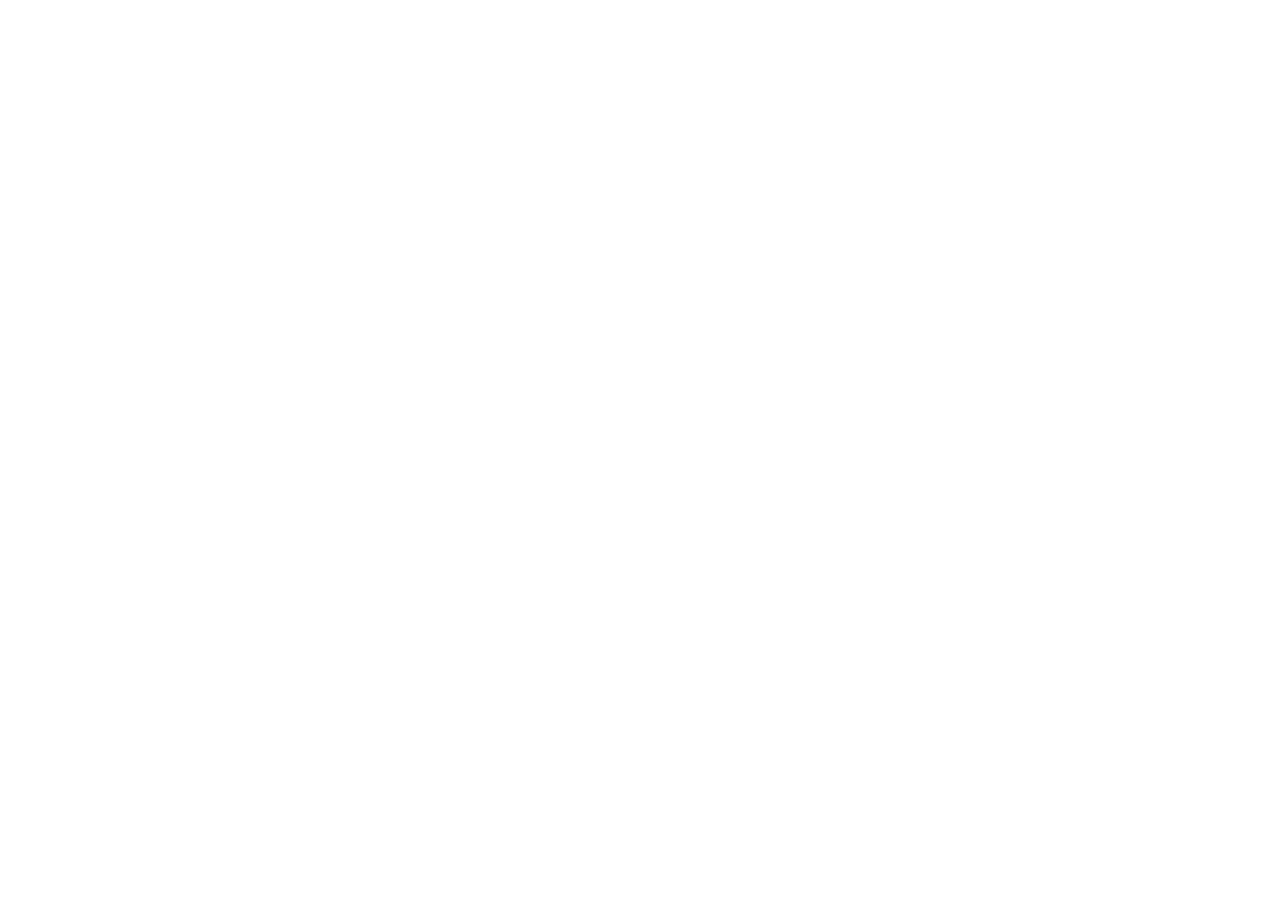
==== Curso Html_Css/Formulario/index.html @ 7849fc89 "foldersupdates" ====
<!DOCTYPE html>
<html lang="en">
<head>
    <meta charset="UTF-8">
    <meta name="viewport" content="width=device-width, initial-scale=1.0">
    <title>Formulario</title>
    <link rel="stylesheet" href="style.css">
</head>
<body>
    
</body>
</html>
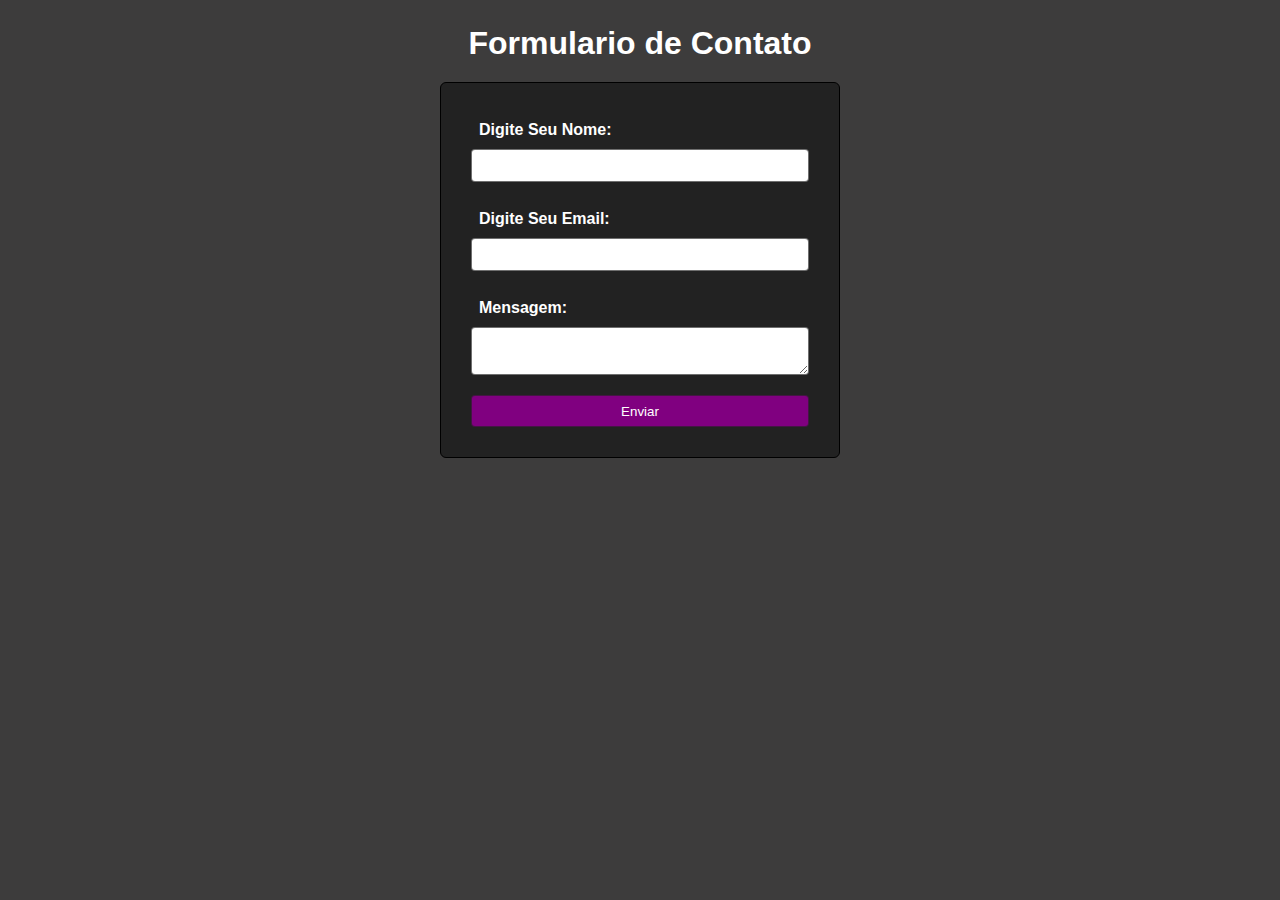
==== commit 68ae9e67: "firstImpressions_Forms" ====
--- a/Curso Html_Css/Formulario/index.html
+++ b/Curso Html_Css/Formulario/index.html
@@ -7,6 +7,66 @@
     <link rel="stylesheet" href="style.css">
 </head>
 <body>
+    <h1>Formulario de Contato</h1>
+
+    <!--Form - Indica que tudo que estiver dentro faz parte do formulário,possui vários atributos, dentre eles os principais são o action e method
     
+    Action - mostra para aonde esses dados do formulario serão processados,´por exemplo,página de obrigado.
+
+    method - mostra o método desse processamento pode ser post por exemplo, estudar mais disso no futuro.
+    
+    tags de formulário:
+
+    input - é uma tag que se alto fecha,pode ser de vários tipos,email,texto,password para senha e etc
+
+    label - serve para dar um nome para as tags,exemplo de tag label "digite seu nome" ou "digite a senha".É uma tag inline, logo para que o conteúdo fique bem distribuído ponha a label e o input desejado dentro de uma div. Para que funcione ele precisa que você coloque um id no seu elemento input e vincule esse id ao label,perceba que ao abrir a tag label ela apresenta o atributo for, ponha nesse for o nome do id posto no input.
+
+    textarea - cria uma área de texto livre,na qual o usuário pode escrever e enviar para o servidor. Útil para um caso em que o site permita o usuário enviar uma mensagem para declarar um feedback por exemplo,amplamente utilizado em formulários de contato.
+
+    obs: o id deve ser posto em todo elemento que quisermos utilizar, o name também no entanto o name a princípio não será estudado, mas cada elemento deve ter o seu id para que depois possamos manipulá-lo.
+
+    botão - existem várias formas de criar, e existem vários tipos de button, segue os exemplos:
+
+
+ <input type="submit" value="Enviar Mensagem"> 
+ <button type="submit">Enviar</button>
+
+   <input type="button" value="teste"> esse é em caso você queira apenas um botão clicável,que não necessáriamente queira enviar algo mas sim abrir algo por exemplo.
+
+    <button value="teste">teste</button> é a mesma coisa escrito de forma mais simples.
+
+
+    Para evitar envio de formulário sem preenchimento, insira o atributo required nos elementos
+
+ 
+ 
+
+    
+
+
+
+    -->
+
+    <form action="validacao.html">
+        <div>
+            <label for="name">Digite Seu Nome:</label>
+            <input type="text" id="name" required autocomplete="off"/>
+        </div>
+        
+        <div>
+            <label for="email">Digite Seu Email:</label>
+            <input type="email" id="email" required autocomplete="off"/>
+        </div>
+
+        <div>
+            <label for="msg">Mensagem:</label>
+            <textarea id="msg" required></textarea>
+        </div>
+
+        <!--<input type="submit" value="Enviar Mensagem"> -->
+        <button type="submit" id="enviar">Enviar</button>
+        
+      
+    </form>
 </body>
 </html>--- a/Curso Html_Css/Formulario/style.css
+++ b/Curso Html_Css/Formulario/style.css
@@ -0,0 +1,71 @@
+ *{
+    margin: 0;
+    padding: 0;
+    box-sizing: border-box;
+ }
+
+body{
+    font-family: sans-serif;
+    padding: 25px;
+    color: #ffffff;
+    background-color: #3d3c3c;
+}
+
+h1{
+    display: flex;
+    justify-content: center;
+    margin: 0 auto;
+    margin-bottom: 20px;
+}
+
+form{
+    margin: auto;
+    display: flex;
+    flex-direction: column;
+    max-width: 400px;
+    gap: 20px;
+    padding: 30px;
+    background-color: #222222;
+    border: 1px solid black;
+    border-radius: 6px;
+    color: inherit;
+    font-weight: bold;
+}
+
+label,input,textarea {
+    display: block;
+    padding: 8px 8px;
+    width: 100%;
+}
+
+label {
+    padding-bottom: 10px;
+}
+
+
+input,textarea,button{
+    border: 1px solid #222222a6;
+    border-radius: 4px; 
+}
+
+input:focus, textarea:focus{
+    outline-color: #222222;
+}
+
+button {
+    background-color: purple;
+    color: white;
+    height: 2rem;
+    cursor: pointer;
+    transition: 0.2s;
+}
+
+
+
+button:focus,button:hover{
+
+    outline-width: thin;/*significa 1px*/
+    outline-color: rgb(150, 9, 150); 
+    background-color: rgb(134, 23, 134);
+   
+}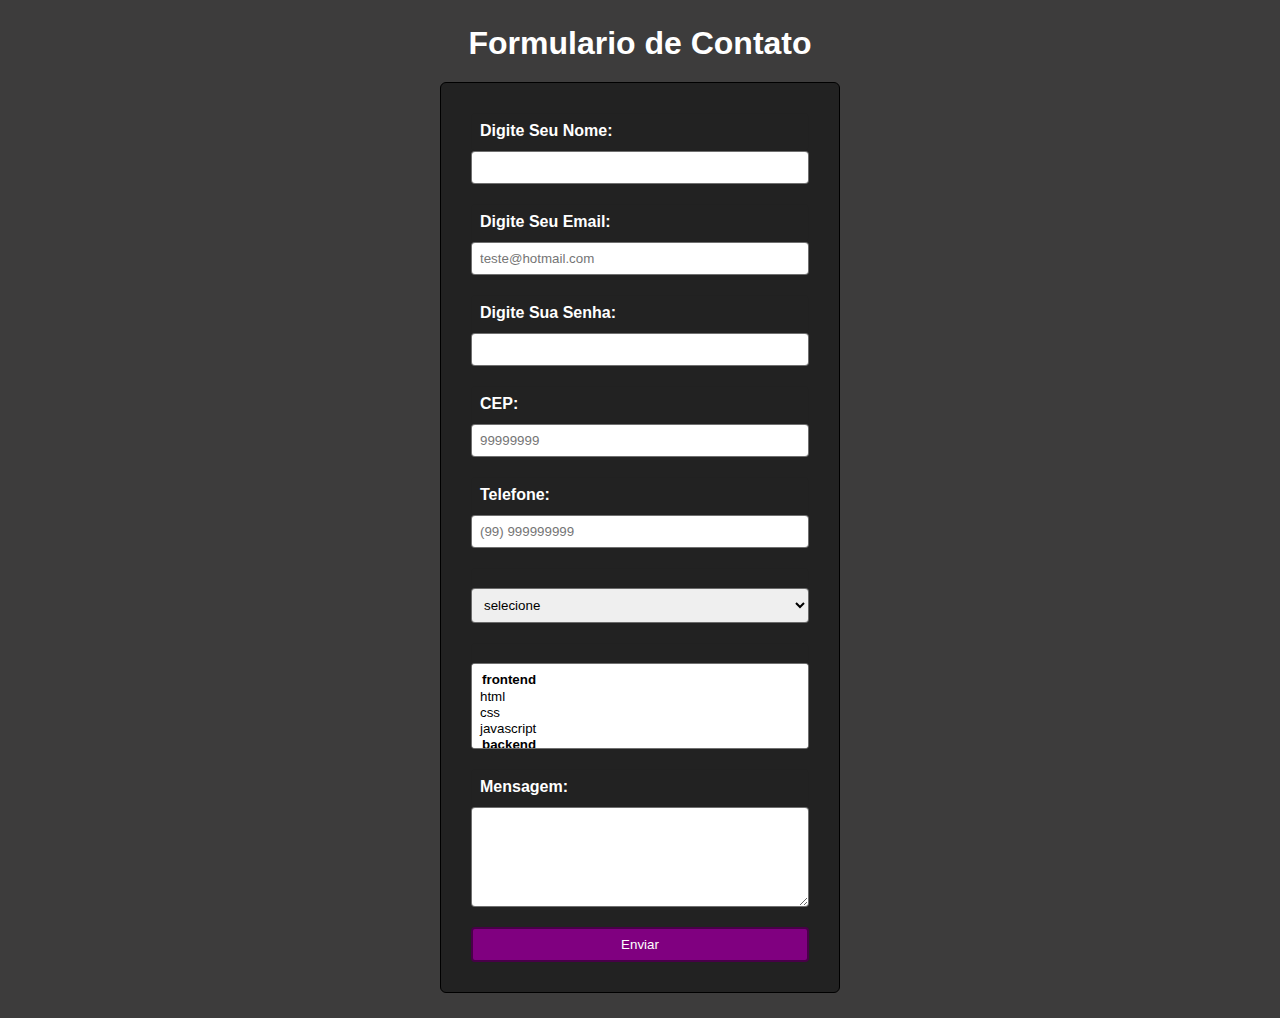
==== commit 007cd212: "formStudies1" ====
--- a/Curso Html_Css/Formulario/index.html
+++ b/Curso Html_Css/Formulario/index.html
@@ -23,7 +23,7 @@
 
     textarea - cria uma área de texto livre,na qual o usuário pode escrever e enviar para o servidor. Útil para um caso em que o site permita o usuário enviar uma mensagem para declarar um feedback por exemplo,amplamente utilizado em formulários de contato.
 
-    obs: o id deve ser posto em todo elemento que quisermos utilizar, o name também no entanto o name a princípio não será estudado, mas cada elemento deve ter o seu id para que depois possamos manipulá-lo.
+    obs: o id deve ser posto em todo elemento que quisermos utilizar, o name também no entanto o name é o nome do nosso input, ou seja para vincularmos com o backend também precisamos por um nome no nosso name,geralmente o mesmo nome do id.
 
     botão - existem várias formas de criar, e existem vários tipos de button, segue os exemplos:
 
@@ -38,6 +38,16 @@
 
     Para evitar envio de formulário sem preenchimento, insira o atributo required nos elementos
 
+
+    atributo value - é oque fica dentro do input,as linguagens de progamação como javascript puxam essas propriedades do html para utilização.
+
+    atributo placeholder - ajuda o usuário a entender melhor oque deve ser escrito, por exemplo o email
+
+
+    select - Serve para criar um elemento de selecionar
+
+    option - mostra os valores a serem selecionados
+
  
  
 
@@ -49,22 +59,70 @@
 
     <form action="validacao.html">
         <div>
-            <label for="name">Digite Seu Nome:</label>
-            <input type="text" id="name" required autocomplete="off"/>
+            <label for="username">Digite Seu Nome:</label>
+            <input type="text" id="username" name="username" autocomplete="off"/>
         </div>
         
         <div>
             <label for="email">Digite Seu Email:</label>
-            <input type="email" id="email" required autocomplete="off"/>
+            <input type="email" id="email" name="email" placeholder="teste@hotmail.com" required autocomplete="off"/>
         </div>
 
         <div>
+            <label for="password">Digite Sua Senha:</label>
+            <input type="password" id="password" name="password" required autocomplete="off"/>
+        </div>
+
+        <div>
+            <label for="search">CEP:</label>
+            <input type="search" id="search" name="search" placeholder="99999999" required autocomplete="off"/><!--Permite um input de pesquisa  -->
+        </div>
+
+        <div>
+            <label for="tel">Telefone:</label>
+            <input type="tel" id="tel" name="tel"  placeholder="(99) 999999999" autocomplete="off"/><!--é igual input de texto mas semânticamente espera um telefone  -->
+        </div>
+
+        <div>
+            <label for="job-type"></label>
+            <select name="job-type" id="job-type"> <!--Geralmente se vincula o for da label com o id do select
+                
+                obs: procure utilizar as coisas em minusculo e sem acento,pois isso facilita na hora da manipulação, além disso no javascript por exemplo temos ferramentas para colocar a primeira letra maíuscula-->
+                <option value="selecione" selected >selecione</option> <!--Essa propriedade nos permite deixar uma escolha padrão,geralmente nesse tipo de seleção o selecione sempre é o inicial-->
+                <option value="presencial">presencial</option>
+                <option value="remoto">remoto</option>
+                <option value="hibrido">hibrido</option>
+            </select>
+        </div>
+
+        <div>
+            <label for="habilidades"></label> 
+            <select name="habilidades" id="habilidades" multiple> <!--o atributo multiple nos permite selecionar vários itens de uma vez, para isso o usuário terá que clicar junto com o ctrl.
+                
+                podemos também utilizar um grupo,para isso basta englobar nossas options dentro de um optgroup,não podemos esquecer de dar um título a ele utilizando o atributo label--> 
+               
+                <optgroup label="frontend">
+                    <option value="html">html</option>
+                    <option value="css">css</option>
+                    <option value="javascript">javascript</option>
+                </optgroup>
+
+                <optgroup label="backend">
+                    <option value="nodejs">nodejs</option>
+                    <option value="mongodb">mongodb</option>
+                    <option value="python">python</option>
+                </optgroup>
+            </select>
+        </div>
+
+
+        <div>
             <label for="msg">Mensagem:</label>
-            <textarea id="msg" required></textarea>
+            <textarea id="msg" name="msg" required></textarea>
         </div>
 
         <!--<input type="submit" value="Enviar Mensagem"> -->
-        <button type="submit" id="enviar">Enviar</button>
+        <button type="submit" id="enviar" name="enviar">Enviar</button>
         
       
     </form>
--- a/Curso Html_Css/Formulario/style.css
+++ b/Curso Html_Css/Formulario/style.css
@@ -32,39 +32,54 @@
     font-weight: bold;
 }
 
-label,input,textarea {
+label,input,textarea,select {
     display: block;
     padding: 8px 8px;
     width: 100%;
+    border: 1px solid #222222a6;
+    border-radius: 4px; 
 }
+
 
 label {
     padding-bottom: 10px;
 }
 
 
-input,textarea,button{
-    border: 1px solid #222222a6;
-    border-radius: 4px; 
+
+
+input:focus, textarea:focus, select:focus{
+    outline-color: #837c7c8f;
+    outline-offset: 1px;/*é o distanciamento entre a borda o elemento, se a cor do outline for preta existe um problema,pois esse espaçamento fica branco por padrão.*/
 }
 
-input:focus, textarea:focus{
-    outline-color: #222222;
+textarea{
+    /*min-height: 100px;
+    min-width: 70%;
+    max-width: 100%;Para evitar que o textarea possa sair do form ou que fique muito pequeno,geralmente é uma largura fixa de 100% mas essa vou deixar essa para entendimento de estudo*/
+    min-height: 100px;
+    min-width: 100%;
+    max-width: 100%;
 }
 
+
 button {
+    border: 2px solid #00000070;
+    border-radius: 4px; 
+    padding: 8px 8px;
     background-color: purple;
     color: white;
-    height: 2rem;
     cursor: pointer;
     transition: 0.2s;
 }
 
 
 
+
+
 button:focus,button:hover{
 
-    outline-width: thin;/*significa 1px*/
+    outline-width: 0;/*significa 0px*/
     outline-color: rgb(150, 9, 150); 
     background-color: rgb(134, 23, 134);
    
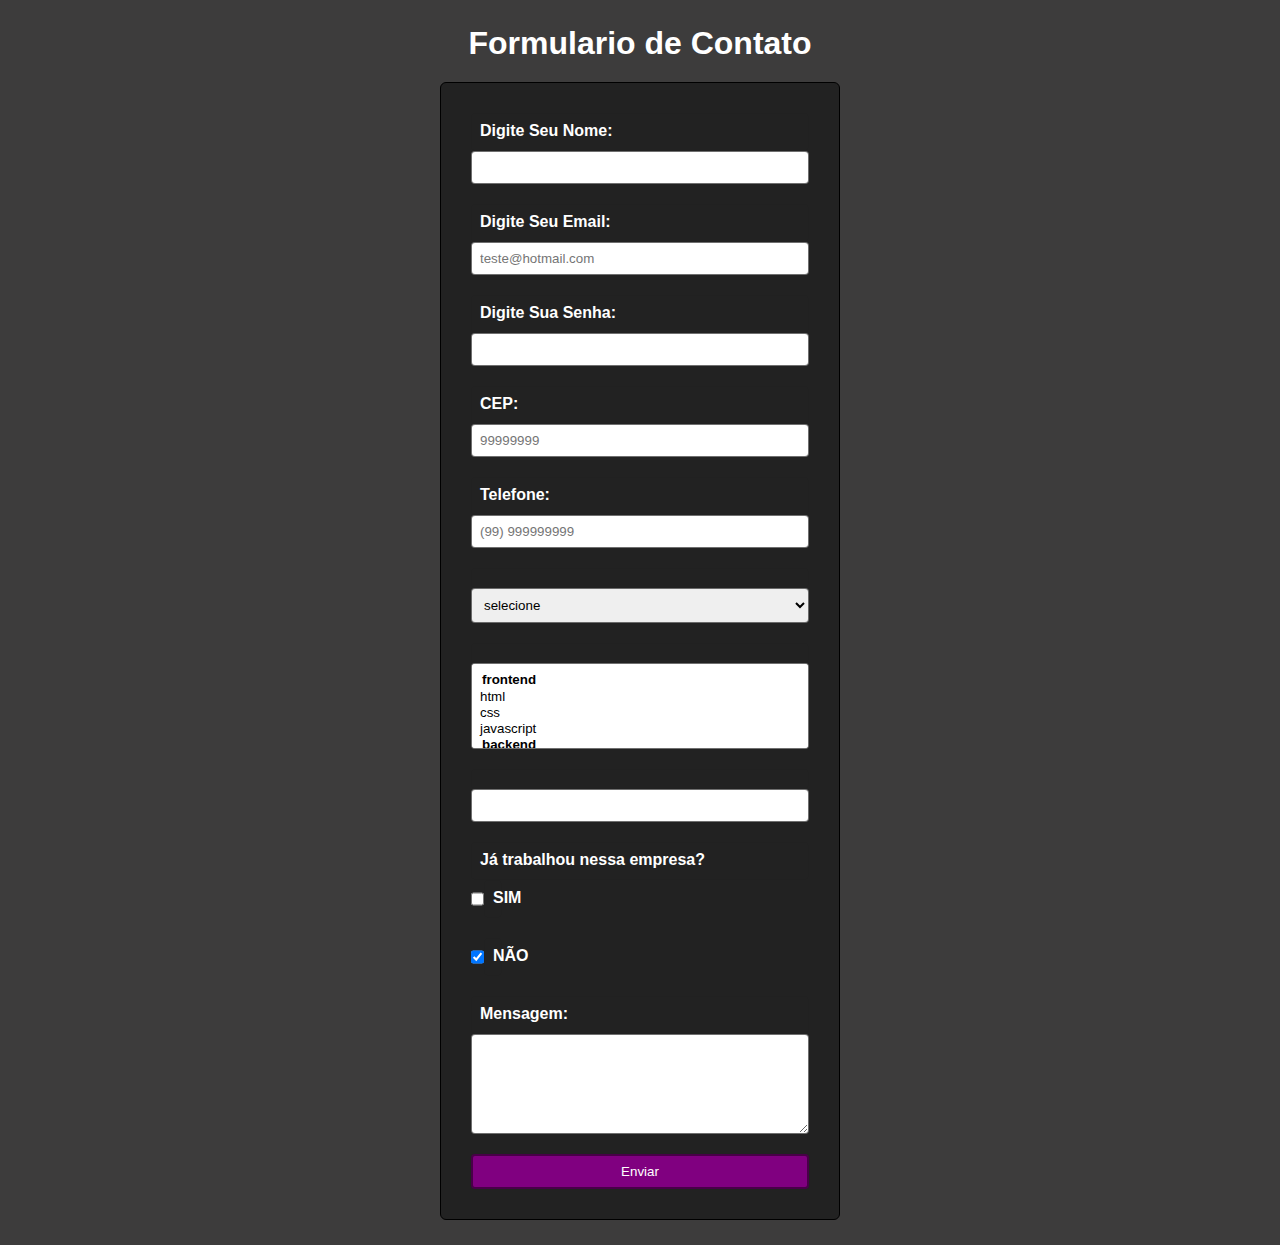
==== commit e591e9bb: "checkBox" ====
--- a/Curso Html_Css/Formulario/index.html
+++ b/Curso Html_Css/Formulario/index.html
@@ -48,6 +48,10 @@
 
     option - mostra os valores a serem selecionados
 
+    datalist - uma lista de opções filtrada, a lógica é bem parecida com o select,também se utiliza options para os itens da lista, mas precisamos criar um input para utilizar essa lista e vincular a ela o id da nossa datalist, para isso usamos o atributo list.
+
+
+    checkbox - uma lista de opções que nos permite selecionar uma delas, por exemplo "sim" ou "não".
  
  
 
@@ -115,11 +119,38 @@
             </select>
         </div>
 
+        <div>
+            <label for="language"></label>
+            <input type="text" id="language" name="language" list="languages-list">
+            <datalist id="languages-list">
+                <option value="html">html</option>
+                <option value="css">css</option>
+                <option value="javascript">javascript</option>
+                <option value="nodejs">nodejs</option>
+                <option value="mongodb">mongodb</option>
+                <option value="python">python</option>
+            </datalist>
+        </div>
+
+        <div>
+            <label>Já trabalhou nessa empresa?</label>
+            <div class="flexCheckboxContainer"><!--Precisamos desse container para estilizar o nosso checkbox mínimamente,a príncipio utilizei flexbox para resolver, podemos perceber que nós conseguimos selecionar tanto um quanto outro ao mesmo tempo,para resolver esse problema precisaremos do auxílio do javascript.-->
+                <input type="checkbox" name="SIM" id="SIM" value="SIM"> <!--Não esquecer do value,pois senão o valor não é enviado-->
+                <label for="SIM">SIM</label>
+            </div>
+        </div>
+
+        <div class="flexCheckboxContainer">
+            <input type="checkbox" name="NÃO" id="NÃO" value="NÃO" checked> <!--Podemos utilizar o checked para pré-selecionar uma opção-->
+            <label for="NÃO">NÃO</label>
+        </div>
+
 
         <div>
             <label for="msg">Mensagem:</label>
             <textarea id="msg" name="msg" required></textarea>
         </div>
+        
 
         <!--<input type="submit" value="Enviar Mensagem"> -->
         <button type="submit" id="enviar" name="enviar">Enviar</button>
--- a/Curso Html_Css/Formulario/style.css
+++ b/Curso Html_Css/Formulario/style.css
@@ -38,6 +38,10 @@
     width: 100%;
     border: 1px solid #222222a6;
     border-radius: 4px; 
+}
+.flexCheckboxContainer{
+    display: flex;
+    width: 16px;
 }
 
 
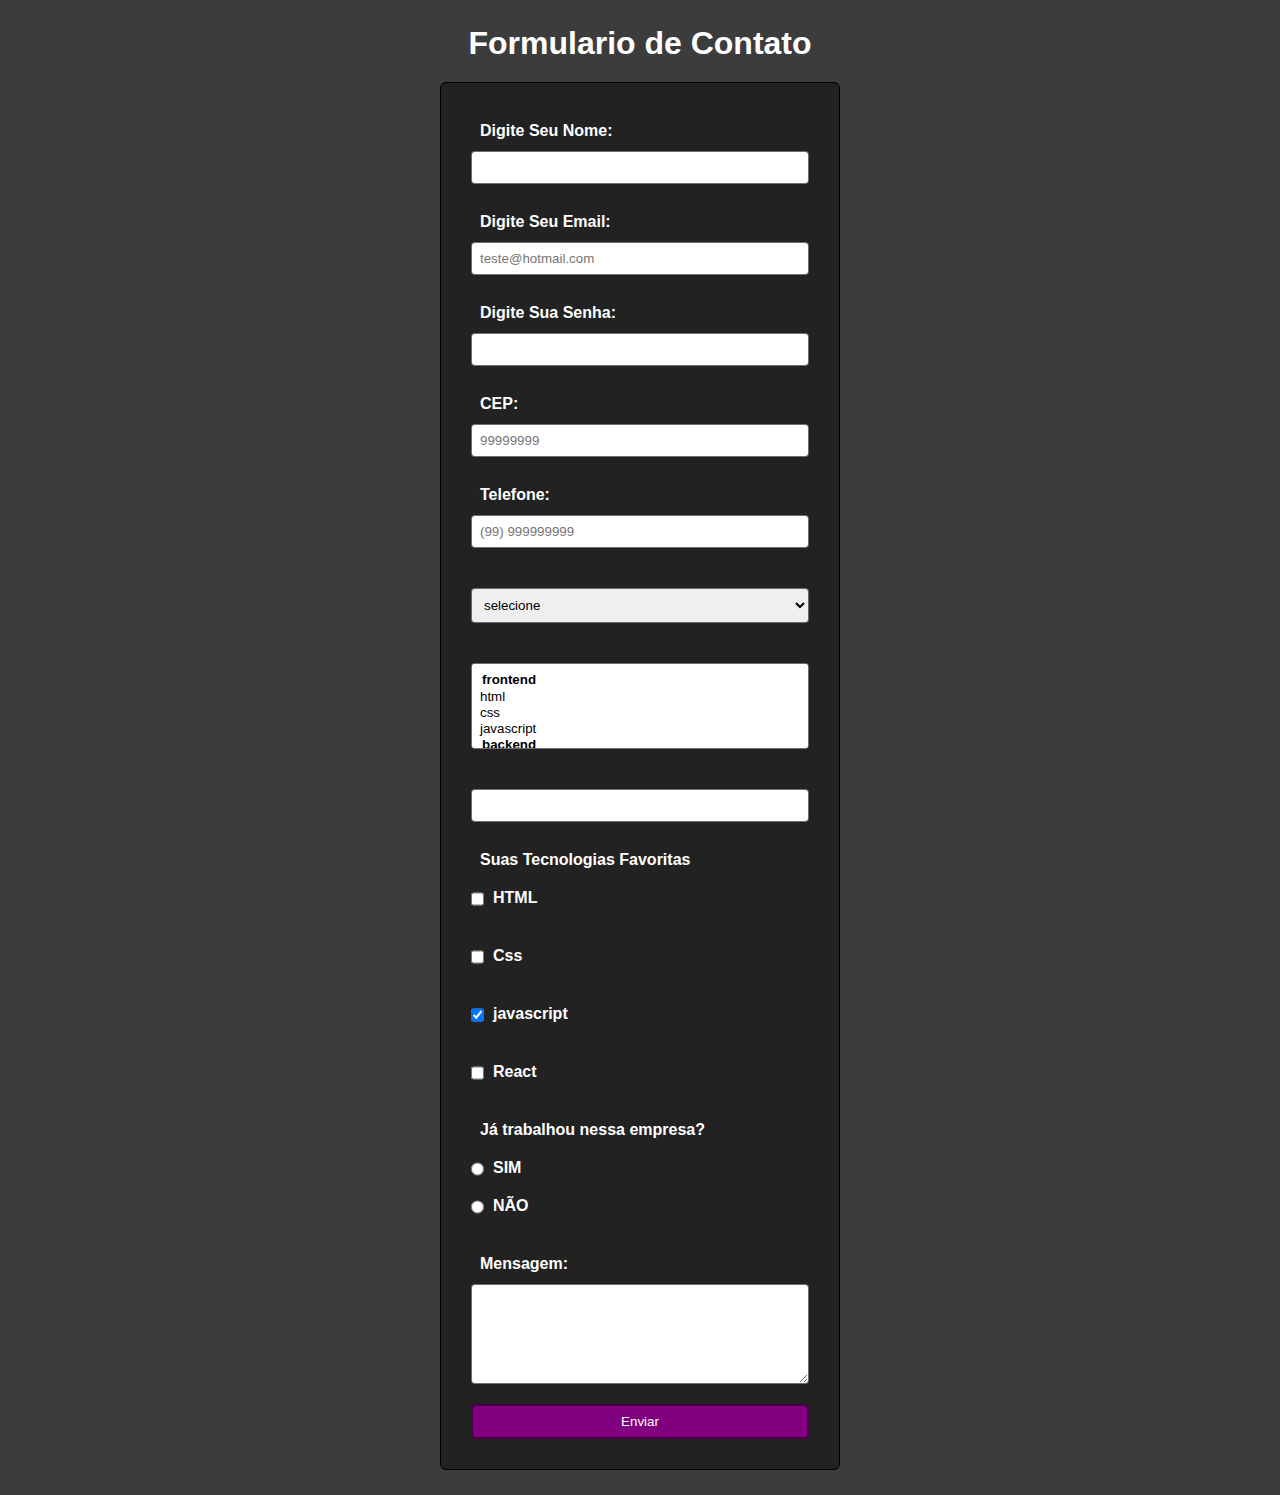
==== commit 1062440e: "FormUpdate" ====
--- a/Curso Html_Css/Formulario/index.html
+++ b/Curso Html_Css/Formulario/index.html
@@ -51,7 +51,9 @@
     datalist - uma lista de opções filtrada, a lógica é bem parecida com o select,também se utiliza options para os itens da lista, mas precisamos criar um input para utilizar essa lista e vincular a ela o id da nossa datalist, para isso usamos o atributo list.
 
 
-    checkbox - uma lista de opções que nos permite selecionar uma delas, por exemplo "sim" ou "não".
+    checkbox - uma lista de opções que nos permite selecionar uma delas ou varias delas, por exemplo "html","css","js" e etc.
+
+    radio - um botão que te permite escolher entre opções, geralmente "sim", ou "não".
  
  
 
@@ -133,16 +135,39 @@
         </div>
 
         <div>
-            <label>Já trabalhou nessa empresa?</label>
-            <div class="flexCheckboxContainer"><!--Precisamos desse container para estilizar o nosso checkbox mínimamente,a príncipio utilizei flexbox para resolver, podemos perceber que nós conseguimos selecionar tanto um quanto outro ao mesmo tempo,para resolver esse problema precisaremos do auxílio do javascript.-->
-                <input type="checkbox" name="SIM" id="SIM" value="SIM"> <!--Não esquecer do value,pois senão o valor não é enviado-->
-                <label for="SIM">SIM</label>
+            <label>Suas Tecnologias Favoritas</label>
+            <div class="flexContainer"><!--Precisamos desse container para estilizar o nosso checkbox mínimamente,a príncipio utilizei flexbox para resolver, podemos perceber que nós conseguimos selecionar tanto um quanto outro ao mesmo tempo,para resolver esse problema precisaremos do auxílio do javascript.-->
+                <input type="checkbox" name="HTML" id="HTML" value="HTML"> <!--Não esquecer do value,pois senão o valor não é enviado-->
+                <label for="HTML">HTML</label>
             </div>
         </div>
 
-        <div class="flexCheckboxContainer">
-            <input type="checkbox" name="NÃO" id="NÃO" value="NÃO" checked> <!--Podemos utilizar o checked para pré-selecionar uma opção-->
-            <label for="NÃO">NÃO</label>
+        <div class="flexContainer">
+            <input type="checkbox" name="Css" id="Css" value="Css"> 
+            <label for="Css">Css</label>
+        </div>
+
+        <div class="flexContainer">
+            <input type="checkbox" name="javascript" id="javascript" value="javascript" checked> <!--Podemos utilizar o checked para pré-selecionar uma opção-->
+            <label for="javascript">javascript</label>
+        </div>
+
+        <div class="flexContainer">
+            <input type="checkbox" name="React" id="React" value="React"> 
+            <label for="React">React</label>
+        </div>
+
+        <div>
+            <label>Já trabalhou nessa empresa?</label>
+            <div class="flexContainer">
+                <input type="radio" name="SIM" id="SIM" value="SIM">
+                <label for="SIM">SIM</label>
+            </div>
+
+            <div class="flexContainer">
+                <input type="radio" name="NÃO" id="NÃO" value="NÃO">
+                <label for="NÃO">NÃO</label>
+            </div>
         </div>
 
 
--- a/Curso Html_Css/Formulario/style.css
+++ b/Curso Html_Css/Formulario/style.css
@@ -39,7 +39,7 @@
     border: 1px solid #222222a6;
     border-radius: 4px; 
 }
-.flexCheckboxContainer{
+.flexContainer{
     display: flex;
     width: 16px;
 }
